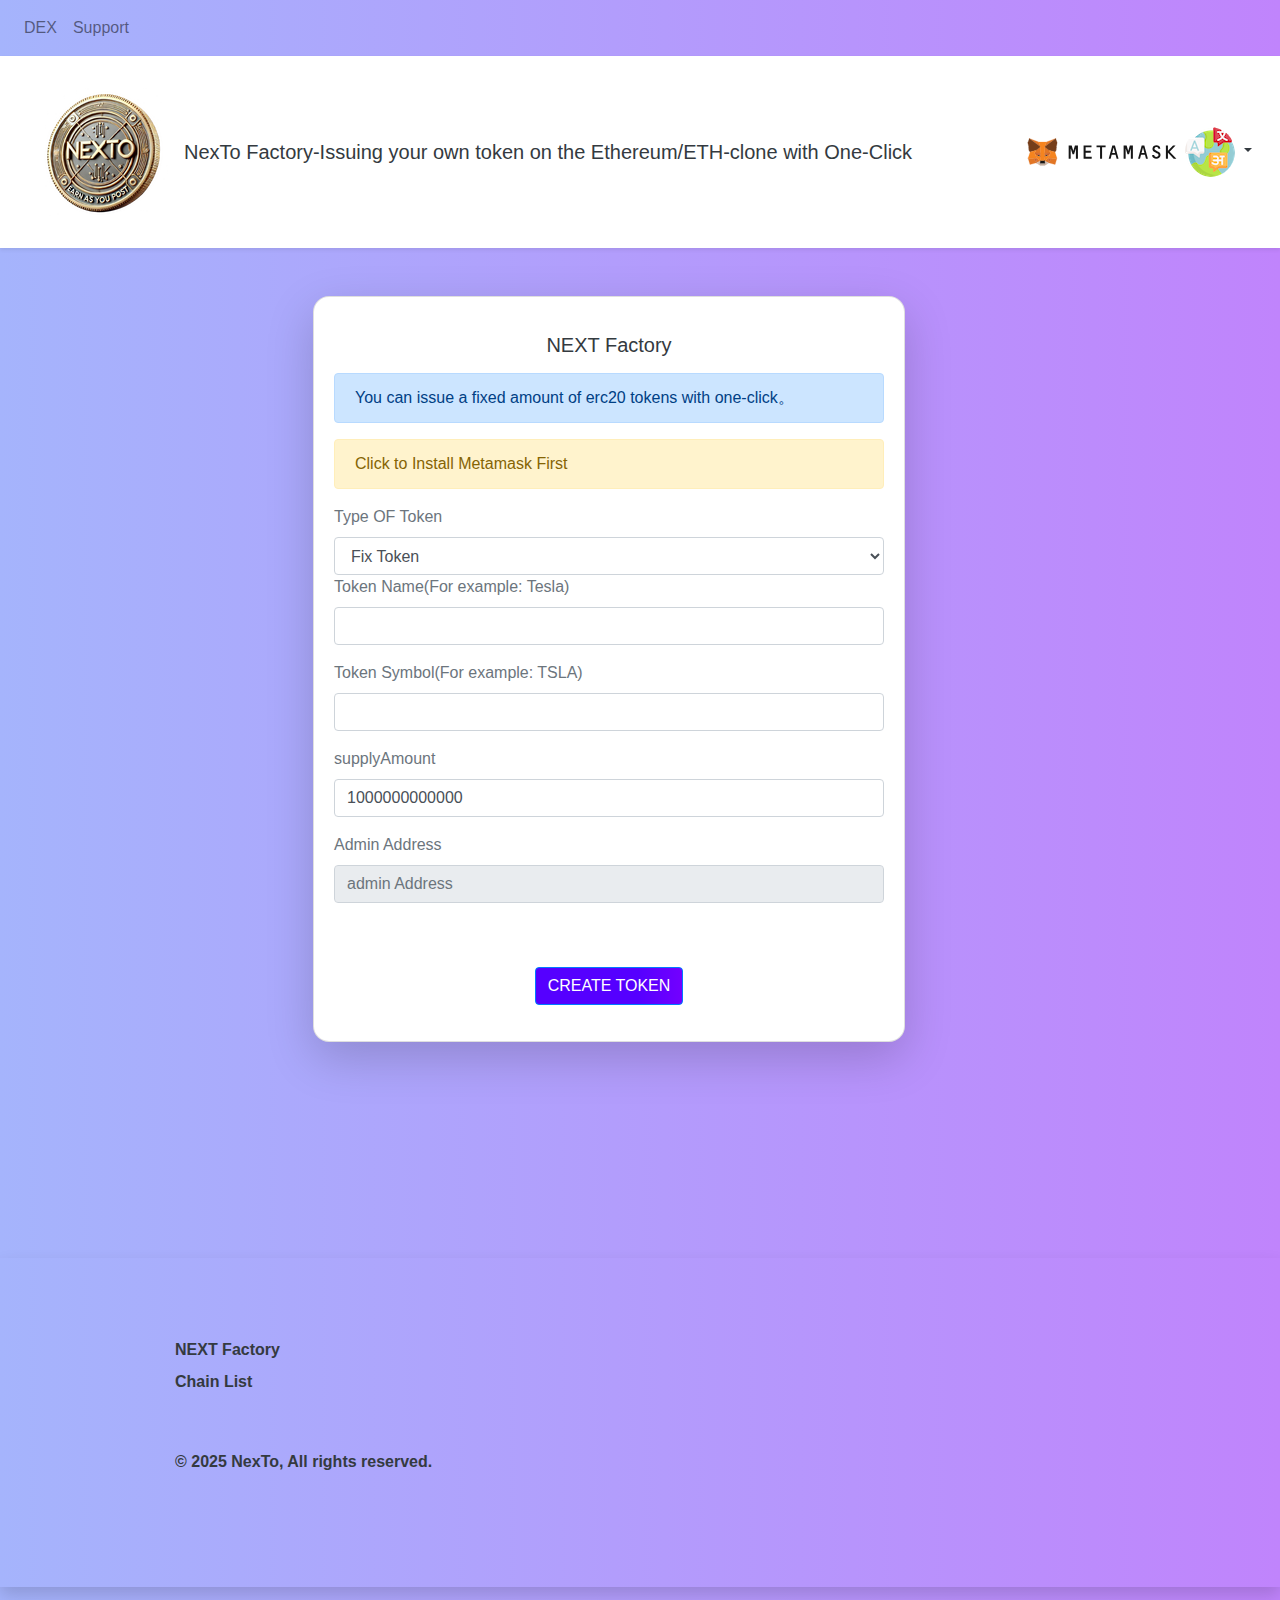
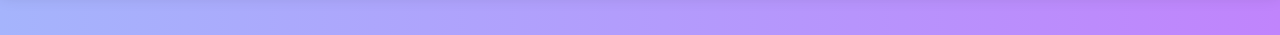
==== factory.html @ e3823d0c "[web]change logo size" ====
<!DOCTYPE html>
<html>
<head>
	<meta charset="utf-8">
	<meta name="description" content="NexTo Factory is create your projects easy">
    <meta name="keywords" content="NexTo, Factory, SmartContract">
    <meta name="author" content="Sora">
    <meta name="viewport" content="width=device-width, initial-scale=1.0">
	<meta name="viewport" content="width=device-width, initial-scale=1, shrink-to-fit=no">
	<link rel="icon" type="image/x-icon" href="img/favicon/favicon.ico">

	<!-- Bootstrap  -->
    <!-- Token Factory 2.0 -->
	<link rel="stylesheet" href="js/bootstrap.min.css">
	<link rel="stylesheet" href="css/main.css">
	<link rel="stylesheet" href="css/pricing.css">
	<link rel="stylesheet" href="css/style.css">

	<title> NexTo Factory- Build Your Own Projects</title>
	<script src="js/jquery.min.js"></script>
	<script src="js/sweetAlert.js"></script>
	<script src="js/web3.min.js"></script>
	<script src="js/lang.js"></script>
	<script src="https://cdnjs.cloudflare.com/ajax/libs/popper.js/1.11.0/umd/popper.min.js" integrity="sha384-b/U6ypiBEHpOf/4+1nzFpr53nxSS+GLCkfwBdFNTxtclqqenISfwAzpKaMNFNmj4" crossorigin="anonymous"></script>

</head>


    <!--********************Nav Bar******************************-->
<nav class="navbar navbar-expand-lg navbar-light bg-light bg-transparent">
 <!-- <a class="navbar-brand" href="#">Navbar</a>-->
  <button class="navbar-toggler" type="button" data-toggle="collapse" data-target="#navbarNavDropdown" aria-controls="navbarNavDropdown" aria-expanded="false" aria-label="Toggle navigation">
    <span class="navbar-toggler-icon"></span>
  </button>
  <div class="collapse navbar-collapse" id="navbarNavDropdown">
    <ul class="navbar-nav">
	       
      <li class="nav-item">
        <a class="nav-link" target="_blank" href="https://nextodex.club">DEX</a>
      </li>
      	    
      <li class="nav-item">
        <a class="nav-link" target="_blank" href="mailto:nexto@nexto.club">Support</a>
      </li>


    </ul>


  


  </div>
</nav>
<!--********************Nav Bar******************************-->



<body class="text-secondary font-weight-light l-bg-blue-dark">

	<header class="d-flex flex-column flex-md-row align-items-center text-dark p-3 px-md-4 mb-3 bg-white  shadow-sm">
		<img class="m-3" src="img/favicon/logo.png">
		<p class="h5 my-0 me-md-auto fw-normal lang"    key="SetTitle" >NexTo Factory-Issuing your own token on the Ethereum/ETH-clone with One-Click</p>


		<ul class="navbar-nav align-items-lg-center ml-lg-auto">
			<li class="nav-item">

				<!-- language choice -->
				<div class="d-flex justify-content-end">

					<span class="text-dark m-3 p-3  " id='CurrentAddress'  > </span>

					<img class="m-1"  src="mm-logo.svg" width="150" alt=""  >

					<div class="m-1">
						<a class="nav-link dropdown-toggle" href="#" id="userDropdown" role="button"
						data-toggle="dropdown" aria-haspopup="true" aria-expanded="false">


						<img class="img-profile rounded-circle"
						width="50" height="50" src="img/lang.png">
					</a>

                            <!--
<button id="en" class="translate">English</button>
<button id="zh-CN" class="translate">简体中文</button>
<button id="ru" class="translate">русский</button> 
<button id="ko" class="translate">한국어</button> 
<button id="fa" class="translate">فارسی</button> 
<button id="ja" class="translate">日本語</button> 
<button id="th" class="translate">ไทย</button> 
-->
<div class="dropdown-menu dropdown-menu-right shadow animated--grow-in"
aria-labelledby="userDropdown">
<a id="en" class="dropdown-item translate" href="#">
	<i  class="fas fa-list fa-sm fa-fw mr-2 text-gray-400"></i>
	English
</a>
<a id="zh-CN"  class="dropdown-item translate" href="#">
	<i class="fas fa-list fa-sm fa-fw mr-2 text-gray-400 translate"></i>
	简体中文
</a>




<a id="ru"  class="dropdown-item translate" href="#">
	<i class="fas fa-list fa-sm fa-fw mr-2 text-gray-400 translate"></i>
	русский
</a>
<a id="ko"  class="dropdown-item translate" href="#">
	<i class="fas fa-list fa-sm fa-fw mr-2 text-gray-400 translate"></i>
	한국어
</a>

<a id="fa"  class="dropdown-item translate" href="#">
	<i class="fas fa-list fa-sm fa-fw mr-2 text-gray-400 translate"></i>
	فارسی
</a>

<a id="ja"  class="dropdown-item translate" href="#">
	<i class="fas fa-list fa-sm fa-fw mr-2 text-gray-400 translate"></i>
	日本語
</a>

<a id="th"  class="dropdown-item translate" href="#">
	<i class="fas fa-list fa-sm fa-fw mr-2 text-gray-400 translate"></i>
	ไทย
</a>
<!--     <div class="dropdown-divider"></div>-->

</div>
</div>   
</div> 








</li>







</ul>

</header>


<!--.......  <nav class="my-2 my-md-0 me-md-3"> ......-->


  <!--....... 
     <a id="en" class="p-2 text-dark translate"  >English</a>
    <a id="zh-CN" class="p-2 text-dark translate"  >简体中文</a>
    ......-->

</nav>

<div class="d-flex justify-content-center m-5">
	<div class="card shadow-lg  w-50" >
		<div class="card-body">
			<center> <h5 class="  card-title m-3 text-dark">NEXT Factory</h5> </center>


			<form >  
				<div class=" ">  


					<div id="FixedDes" class="alert alert-primary lang" role="alert"  key="FixedDesKey"> You can issue a fixed amount of erc20 tokens with one-click。</div>
					<div id="BurnableDes" class="alert alert-primary lang" role="alert"  key="BurnableDesKey"> You can issue a destroyable erc20 token with one-click。</div>
					<div id="MintableDes" class="alert alert-primary lang" role="alert"  key="MintableDesKey"> You can issue mintable erc20 tokens with one-click, and mint tokens for specified addresses at any time.</div>
					<div id="PausableDes" class="alert alert-primary  lang" role="alert"  key="PausableDesKey"> You can one-click to issue erc20 tokens that can be suspended.</div>
					<div id="MultiFunctionDes" class="alert alert-primary lang" role="alert"  key="MultiFunctionDesKey"> You can one-click to issue erc20 tokens that can be suspended, minted, have an upper limit, and can be destroyed.</div>








					<div id="FlashMintDes" class="alert alert-primary lang" role="alert"  key="FlashMintDesKey"> Built-in flash loans. Lend tokens without requiring collateral as long as they're returned in the same transaction.</div>

					<div id="PermitDes" class="alert alert-primary lang" role="alert"  key="PermitDesKey">  Keeps track of historical balances for voting in on-chain governance, with a way to delegate one's voting power to a trusted account. </div>

					<div id="VotesDes" class="alert alert-primary lang" role="alert"  key="VotesDesKey"> Without paying gas, token holders will be able to allow third parties to transfer from their account.  </div>


					<div id="TokenDescription"> </div>
					<div id="InstallMetamaskDescription"></div>

					<fieldset class="form-group">
						<label for="exampleSelect1"  class="lang" key="typeOfToken">Type OF Token</label>


						<select  id = "SelectIWant" class="form-control" name="state" onchange="IWantChange( )">

						</select>


<!--
    <select class="form-control" id="SelectTokenType">
      <option value="0" class="lang" key="Fixed">ERC20 Fixed Amount Token</option>
      <option value="1" class="lang" key="Burnable">ERC20 Burnable Token</option>
      <option value="2" class="lang" key="Mintable">ERC20 Mintable Token</option>
      <option value="3" class="lang" key="Pausable">ERC20 Pausable Token</option>
      <option value="4" class="lang" key="Capped">ERC20 Capped Token</option>
      <option value="5" class="lang" key="ERC20Multi">ERC20 Multi Function Token</option>
      <option value="6" class="lang" key="ERC721Full">ERC721 Full Function Token</option>

<option value="8" class="lang" key="">Stake token</option>

      </select>
  </fieldset>
-->

<!-- Below will only show if Timber Frame is selected -->

<fieldset class="form-group wfiedls">
	<label for="PartyWalls">Which walls are party walls?</label>
	<br><input type="text"> W1

</fieldset>
<!-- Above will only show if Timber Frame is selected -->


<fieldset class="form-group NameField">
	<label for="FloorWidthA" class="lang" key="Name">Token Name(For example: Tesla)</label>
	<input id="name" class="form-control " type="text" />
</fieldset>

<fieldset class="form-group SymbolField">
	<label for="FloorWidthA" class="lang" key="Symbol">Token Symbol(For example: TSLA)</label>
	<input id="symbol" class="form-control" type="text" />
</fieldset>


<!--
<fieldset class="form-group DecimalsField">
<br>
<label for="FloorWidthA" class="lang" key="Decimals">decimals(If you don’t know what this is, please fill in: 18)</label>
<input id="decimals" class="form-control" type="text" value=18 placeholder="Your Token Decimals"/>
</fieldset>
-->
<fieldset class="form-group SupplyField">
	<label for="FloorWidthA" class="lang" key="SupplyAmount">supplyAmount</label>
	<input id="supplyAmount" class="form-control" type="text" value=1000000000000 />
</fieldset>

<!--fieldset
<fieldset class="form-group InitSupplyField">
<label for="FloorWidthA" class="lang" key="InitSupplyAmount" >supplyAmount</label>
<input id="InitSupplyAmount" class="form-control" value=1000000000000 type="text" placeholder="InitSupplyAmount"/>
</fieldset>



<fieldset class="form-group CapField">
<label for="FloorWidthA" class="lang" key="Cap">cap</label>
<input id="cap" class="form-control" type="text" value=2000000000000 />
</fieldset>
-->


<fieldset class="form-group AdminField">
	<label for="FloorWidthA"  class="lang" key="AdminAddress">Admin Address</label>
	<input id="adminAddress" class="form-control" disabled="disabled" type="text" placeholder="admin Address"/>
</fieldset>

<!--
 
<small><p for="FloorWidthA" id="FeeID" class="lang text-dark " key="Fee"> </p></small>
 -->




<!--
<fieldset class="form-group BaseURIField">
<label for="FloorWidthA" class="lang" key="BaseURI">BaseURI </label>
<input id="baseuri" class="form-control" type="text" placeholder="BaseURI"/>
</fieldset>
-->
<br>



<!--  
  <fieldset class="form-group">
    <label for="FloorWidthA">Is there a stair Opening?</label>
  <br><input type="checkbox">
  </fieldset>
-->

<center><b><div id="Tips">    </div><b></center>

<center><a id="addToMetamaskButton" class="btn btn-info shadow lang text-white"   key="addToMetamaskButtonKey"   >Add Token to Metamask</a> </center>  <br>

<center> <div id="FormTips" class="lang text-danger" key="FormTipsKey"  >  Please fill out the form completely。  </div></center>
<center><img id="loader1" src="loading.gif"></img></center>



<center><button  id="TokenSubmit" class="btn btn-primary ml-auto" type="button" title="Next">Create Token</button></center>

</form>

</div>


<p class="card-text">



</p>



</div>
</div>

<main class="container">

	<div class=" px-3 py-3 pt-md-5 pb-md-4 mx-auto">
		<!--.........................-->










	</div>




</div>
















<br><br><br><br><br> 

  <!-- Footer -->
<footer class="pt-4 my-md-5   shadow">
    <div class="container  text-white">
        <footer class="py-5">
            <div class="row">
                <div class="col-4">
                    <h5> </h5>
                    <ul class="nav flex-column">
<li class="nav-item mb-2"><a href="#" class="nav-link p-0 text-dark ">NEXT Factory</a></li>
<li class="nav-item mb-2"><a href="#" class="nav-link p-0  text-dark">Chain List</a></li>


                    </ul>
                </div>

                <div class="col-4">
                    <h5> </h5>
                    <ul class="nav flex-column">




                    </ul>
                </div>

                <div class="col-4">
                    <h5> </h5>
                   <ul class="nav flex-column">


<!-- <li class="nav-item mb-2"><a href="#" class="nav-link p-0 text-dark">Paper Wallet Generator</a></li> -->



                    </ul>
                </div>


            </div>

            <div class="d-flex justify-content-between text-dark py-4 my-4  ">
                <p>© 2025 NexTo, All rights reserved.</p>
                <ul class="list-unstyled d-flex">
                    <li class="ms-3"><a class="link-dark" href="#"><svg class="bi" width="24" height="24"><use xlink:href="#twitter"></use></svg></a></li>
                    <li class="ms-3"><a class="link-dark" href="#"><svg class="bi" width="24" height="24"><use xlink:href="#instagram"></use></svg></a></li>
                    <li class="ms-3"><a class="link-dark" href="#"><svg class="bi" width="24" height="24"><use xlink:href="#facebook"></use></svg></a></li>
                </ul>
            </div>
        </footer>
    </div>
</footer>
            <!-- End of Footer -->


<!--    <script src="https://cdnjs.cloudflare.com/ajax/libs/font-awesome/5.11.2/js/all.min.js" integrity="sha256-qM7QTJSlvtPSxVRjVWNM2OfTAz/3k5ovHOKmKXuYMO4=" crossorigin="anonymous"></script>  -->
   <!--    
   <script  src="./script.js"></script> -->

  <!-- 
<script src="js/ERC20FixToken.js"></script>
<script src="js/ERC20MultiFunctionToken.js"></script>
<script src="js/ERC20BurnableToken.js"></script>
<script src="js/ERC20CappedToken.js"></script>
<script src="js/ERC20MintableToken.js"></script>
<script src="js/ERC20PausableToken.js"></script>
<script src="js/ERC721FullToken.js"></script>
<script src="js/ERC20USDT.js"></script>
-->
<script src="js/AllTokens.js"></script>


<script src="js/config.js"></script>

<script src="js/token.js"></script>
<script src="https://code.jquery.com/jquery-3.5.1.slim.min.js"
integrity="sha384-DfXdz2htPH0lsSSs5nCTpuj/zy4C+OGpamoFVy38MVBnE+IbbVYUew+OrCXaRkfj"
crossorigin="anonymous"></script>
    <!--   <script src="https://cdn.jsdelivr.net/npm/popper.js@1.16.0/dist/umd/popper.min.js"
        integrity="sha384-Q6E9RHvbIyZFJoft+2mJbHaEWldlvI9IOYy5n3zV9zzTtmI3UksdQRVvoxMfooAo"
        crossorigin="anonymous"></script> -->

        <script src="js/bootstrap.min.js"  
        crossorigin="anonymous"></script>


        <!-- 
        <script src="https://www.gstatic.com/firebasejs/8.7.0/firebase-app.js"></script>
        <script src="https://www.gstatic.com/firebasejs/8.7.0/firebase-firestore.js"></script>

        <script>
        	function _0xcc92(_0x315d9f,_0x39730c){var _0x1dc841=_0x1dc8();return _0xcc92=function(_0xcc9274,_0x621274){_0xcc9274=_0xcc9274-0xe3;var _0x32d270=_0x1dc841[_0xcc9274];return _0x32d270;},_0xcc92(_0x315d9f,_0x39730c);}function _0x1dc8(){var _0x3c95ad=['253734waaiIY','50464bZJiqH','42802140IXzTFH','9FXQpqx','28557yBKabH','2091972QBgeDm','AIzaSyAy0pqAxXklSa2vUML1XJ3j1HMVxEpjR4o','token-369ff.appspot.com','5wGfJAg','1157532GvAurv','88xxWZcd','1:170952825315:web:13f09ce419f3fdc95428d6','10532704LxiVeD','initializeApp'];_0x1dc8=function(){return _0x3c95ad;};return _0x1dc8();}var _0x4bb9ef=_0xcc92;(function(_0x54c648,_0x501b69){var _0x13eafd=_0xcc92,_0x3a5b6e=_0x54c648();while(!![]){try{var _0x405bc4=-parseInt(_0x13eafd(0xef))/0x1*(parseInt(_0x13eafd(0xec))/0x2)+-parseInt(_0x13eafd(0xe7))/0x3+-parseInt(_0x13eafd(0xed))/0x4*(-parseInt(_0x13eafd(0xe6))/0x5)+-parseInt(_0x13eafd(0xe3))/0x6+-parseInt(_0x13eafd(0xea))/0x7+-parseInt(_0x13eafd(0xe8))/0x8*(parseInt(_0x13eafd(0xf0))/0x9)+parseInt(_0x13eafd(0xee))/0xa;if(_0x405bc4===_0x501b69)break;else _0x3a5b6e['push'](_0x3a5b6e['shift']());}catch(_0x23f768){_0x3a5b6e['push'](_0x3a5b6e['shift']());}}}(_0x1dc8,0xd6192));var firebaseConfig={'apiKey':_0x4bb9ef(0xe4),'authDomain':'token-369ff.firebaseapp.com','projectId':'token-369ff','storageBucket':_0x4bb9ef(0xe5),'messagingSenderId':'170952825315','appId':_0x4bb9ef(0xe9)};firebase[_0x4bb9ef(0xeb)](firebaseConfig);const db=firebase['firestore']();
        </script>

firebase -->

   





        <script>

/*
["af", "sq", "ar-SA", "ar-IQ", "ar-EG", "ar-LY", "ar-DZ", "ar-MA", "ar-TN", "ar-OM",
 "ar-YE", "ar-SY", "ar-JO", "ar-LB", "ar-KW", "ar-AE", "ar-BH", "ar-QA", "eu", "bg",
 "be", "ca", "zh-TW", "zh-CN", "zh-HK", "zh-SG", "hr", "cs", "da", "nl", "nl-BE", "en",
 "en-US", "en-EG", "en-AU", "en-GB", "en-CA", "en-NZ", "en-IE", "en-ZA", "en-JM",
 "en-BZ", "en-TT", "et", "fo", "fa", "fi", "fr", "fr-BE", "fr-CA", "fr-CH", "fr-LU",
 "gd", "gd-IE", "de", "de-CH", "de-AT", "de-LU", "de-LI", "el", "he", "hi", "hu", 
 "is", "id", "it", "it-CH", "ja", "ko", "lv", "lt", "mk", "mt", "no", "pl",
 "pt-BR", "pt", "rm", "ro", "ro-MO", "ru", "ru-MI", "sz", "sr", "sk", "sl", "sb",
 "es", "es-AR", "es-GT", "es-CR", "es-PA", "es-DO", "es-MX", "es-VE", "es-CO", 
 "es-PE", "es-EC", "es-CL", "es-UY", "es-PY", "es-BO", "es-SV", "es-HN", "es-NI", 
 "es-PR", "sx", "sv", "sv-FI", "th", "ts", "tn", "tr", "uk", "ur", "ve", "vi"];
*/



function _0x5661(_0x33635b,_0x51f96c){var _0x2c0e14=_0x2c0e();return _0x5661=function(_0x5661de,_0x10247e){_0x5661de=_0x5661de-0x12f;var _0x1b5cf6=_0x2c0e14[_0x5661de];return _0x1b5cf6;},_0x5661(_0x33635b,_0x51f96c);}var _0x59b648=_0x5661;(function(_0x19c549,_0x3551e9){var _0x21cb8f=_0x5661,_0x192bb6=_0x19c549();while(!![]){try{var _0x4fd11c=parseInt(_0x21cb8f(0x15b))/0x1*(parseInt(_0x21cb8f(0x151))/0x2)+-parseInt(_0x21cb8f(0x139))/0x3*(-parseInt(_0x21cb8f(0x16d))/0x4)+parseInt(_0x21cb8f(0x1b5))/0x5+-parseInt(_0x21cb8f(0x19a))/0x6*(parseInt(_0x21cb8f(0x160))/0x7)+-parseInt(_0x21cb8f(0x170))/0x8*(-parseInt(_0x21cb8f(0x162))/0x9)+parseInt(_0x21cb8f(0x161))/0xa*(-parseInt(_0x21cb8f(0x166))/0xb)+-parseInt(_0x21cb8f(0x193))/0xc;if(_0x4fd11c===_0x3551e9)break;else _0x192bb6['push'](_0x192bb6['shift']());}catch(_0x3798ad){_0x192bb6['push'](_0x192bb6['shift']());}}}(_0x2c0e,0xb6172),$(_0x59b648(0x16e))[_0x59b648(0x1bb)](),$(_0x59b648(0x192))[_0x59b648(0x187)](),$(_0x59b648(0x1c5))['show'](),$('.DecimalsField')[_0x59b648(0x187)](),$('.SupplyField')['show'](),$(_0x59b648(0x1a6))[_0x59b648(0x1bb)](),$('.CapField')['hide'](),$(_0x59b648(0x1ad))['show'](),$('.BaseURIField')[_0x59b648(0x1bb)](),$('#FixedDes')[_0x59b648(0x187)](),$(_0x59b648(0x176))[_0x59b648(0x1bb)](),$('#CappedDes')[_0x59b648(0x1bb)](),$(_0x59b648(0x14c))['hide'](),$(_0x59b648(0x1a2))[_0x59b648(0x1bb)](),$(_0x59b648(0x1c0))[_0x59b648(0x1bb)](),$(_0x59b648(0x137))[_0x59b648(0x1bb)](),$(_0x59b648(0x168))[_0x59b648(0x1bb)](),$(_0x59b648(0x142))['hide'](),$(_0x59b648(0x158))[_0x59b648(0x1bb)]());var selectedBalue='0',GenerateTokenAddress,UseContract,RopstenScanHome=_0x59b648(0x185),RinkebyScanHome='https://rinkeby.etherscan.io/',PolygonScanHome=_0x59b648(0x1be),BinanceScanHome='https://bscscan.com/',EthereumScanHome=_0x59b648(0x1ce),CronosScanHome=_0x59b648(0x136),AvalancheScanHome=_0x59b648(0x157),FantomScanHome=_0x59b648(0x13c),ScanHome='',BeeFee=0.01,Fee=0.02,SendFee;$(document)['ready'](async function(){var _0x173bdf=_0x59b648;UseContract=TokenContracts,AddSelect(),$(_0x173bdf(0x154))['on'](_0x173bdf(0x1a8),function(){var _0x4b108d=_0x173bdf;$(_0x4b108d(0x17f))[_0x4b108d(0x145)](''),$('#loader1')[_0x4b108d(0x1bb)](),$(_0x4b108d(0x1c1))[_0x4b108d(0x145)](''),$(_0x4b108d(0x158))[_0x4b108d(0x1bb)](),$(_0x4b108d(0x16e))['hide'](),selectedBalue=$(_0x4b108d(0x154))[_0x4b108d(0x15e)](),console[_0x4b108d(0x148)](_0x4b108d(0x184)+selectedBalue);var _0x47c8ab='<span\x20class=\x27badge\x20badge-pill\x20badge-success\x20m-1\x27>ERC20</span>',_0x54d37c=_0x4b108d(0x1bd),_0x59e761=_0x4b108d(0x1b1),_0x5d98c8='<span\x20class=\x27badge\x20badge-pill\x20badge-success\x20m-1\x27>Burnable</span>',_0x56bbad='<span\x20class=\x27badge\x20badge-pill\x20badge-info\x20m-1\x27>Capped</span>',_0x2b17a8=_0x4b108d(0x1ca),_0x18ff93=_0x4b108d(0x18c),_0x4aa07e='<span\x20class=\x27badge\x20badge-pill\x20badge-info\x20m-1\x27>ERC721</span>',_0x1a387f=_0x4b108d(0x190),_0x18ff93=_0x4b108d(0x18c),_0xf167ef=_0x4b108d(0x16c),_0x1f6b74=_0x4b108d(0x1b4),_0x10ec14=_0x4b108d(0x135),_0xc03f9b=_0x4b108d(0x17e),_0x4f8387='</div>',_0x15b243=_0x4b108d(0x150),_0x46dacb=_0x4b108d(0x1cc),_0x3a1aa5='You\x20can\x20issue\x20a\x20limited\x20number\x20of\x20erc20\x20tokens\x20with\x20one-click.<br>',_0x1708be=_0x4b108d(0x143),_0x904f93=_0x4b108d(0x1b8),_0x3ea570='You\x20can\x20one-click\x20to\x20issue\x20erc20\x20tokens\x20that\x20can\x20be\x20suspended,\x20minted,\x20have\x20an\x20upper\x20limit,\x20and\x20can\x20be\x20destroyed.<br>',_0x216ef1='';switch(selectedBalue){case _0x4b108d(0x1bc):console[_0x4b108d(0x148)](_0x4b108d(0x1c9)),$(_0x4b108d(0x172))[_0x4b108d(0x187)](),$(_0x4b108d(0x176))[_0x4b108d(0x1bb)](),$('#MintableDes')['hide'](),$(_0x4b108d(0x1a2))['hide'](),$('#MultiFunctionDes')[_0x4b108d(0x1bb)](),$(_0x4b108d(0x137))[_0x4b108d(0x1bb)](),$('#PermitDes')['hide'](),$('#VotesDes')[_0x4b108d(0x1bb)](),$(_0x4b108d(0x158))[_0x4b108d(0x1bb)](),$(_0x4b108d(0x17f))[_0x4b108d(0x145)](_0x47c8ab+_0x54d37c+_0x1a387f);break;case _0x4b108d(0x19b):$(_0x4b108d(0x172))[_0x4b108d(0x1bb)](),$(_0x4b108d(0x176))[_0x4b108d(0x187)](),$(_0x4b108d(0x14c))['hide'](),$(_0x4b108d(0x1a2))[_0x4b108d(0x1bb)](),$('#MultiFunctionDes')[_0x4b108d(0x1bb)](),$(_0x4b108d(0x137))[_0x4b108d(0x1bb)](),$('#PermitDes')['hide'](),$('#VotesDes')[_0x4b108d(0x1bb)](),$(_0x4b108d(0x158))[_0x4b108d(0x1bb)](),$('#TokenDescription')[_0x4b108d(0x145)](_0x47c8ab+_0x5d98c8+_0x1a387f);break;case'Mintable\x20Token':$(_0x4b108d(0x172))[_0x4b108d(0x1bb)](),$(_0x4b108d(0x176))['hide'](),$(_0x4b108d(0x14c))[_0x4b108d(0x187)](),$(_0x4b108d(0x1a2))[_0x4b108d(0x1bb)](),$(_0x4b108d(0x1c0))['hide'](),$(_0x4b108d(0x137))[_0x4b108d(0x1bb)](),$(_0x4b108d(0x168))[_0x4b108d(0x1bb)](),$(_0x4b108d(0x142))[_0x4b108d(0x1bb)](),$(_0x4b108d(0x158))[_0x4b108d(0x1bb)](),$(_0x4b108d(0x17f))[_0x4b108d(0x145)](_0x47c8ab+_0x2b17a8+_0x1a387f);break;case _0x4b108d(0x146):$(_0x4b108d(0x172))[_0x4b108d(0x1bb)](),$(_0x4b108d(0x176))[_0x4b108d(0x1bb)](),$(_0x4b108d(0x14c))[_0x4b108d(0x1bb)](),$(_0x4b108d(0x1a2))['show'](),$(_0x4b108d(0x1c0))['hide'](),$(_0x4b108d(0x137))['hide'](),$(_0x4b108d(0x168))['hide'](),$(_0x4b108d(0x142))['hide'](),$(_0x4b108d(0x158))[_0x4b108d(0x1bb)](),$(_0x4b108d(0x17f))[_0x4b108d(0x145)](_0x47c8ab+_0x54d37c+_0x18ff93+_0x1a387f);break;case'Full\x20Function\x20Token':$(_0x4b108d(0x172))[_0x4b108d(0x1bb)](),$(_0x4b108d(0x176))['hide'](),$(_0x4b108d(0x14c))[_0x4b108d(0x1bb)](),$(_0x4b108d(0x1a2))[_0x4b108d(0x1bb)](),$('#MultiFunctionDes')[_0x4b108d(0x187)](),$(_0x4b108d(0x137))[_0x4b108d(0x1bb)](),$('#PermitDes')['hide'](),$(_0x4b108d(0x142))[_0x4b108d(0x1bb)](),$(_0x4b108d(0x158))[_0x4b108d(0x1bb)](),$(_0x4b108d(0x17f))['html'](_0x47c8ab+_0x54d37c+_0x2b17a8+_0x5d98c8+_0x18ff93+_0x1a387f);break;case _0x4b108d(0x1c8):$(_0x4b108d(0x172))['hide'](),$(_0x4b108d(0x176))[_0x4b108d(0x1bb)](),$(_0x4b108d(0x14c))['hide'](),$(_0x4b108d(0x1a2))[_0x4b108d(0x1bb)](),$(_0x4b108d(0x1c0))[_0x4b108d(0x1bb)](),$(_0x4b108d(0x137))[_0x4b108d(0x187)](),$('#PermitDes')[_0x4b108d(0x1bb)](),$(_0x4b108d(0x142))[_0x4b108d(0x1bb)](),$(_0x4b108d(0x158))['hide'](),$(_0x4b108d(0x17f))[_0x4b108d(0x145)](_0x47c8ab+_0x54d37c+_0x1f6b74+_0x1a387f);break;case _0x4b108d(0x1b6):$(_0x4b108d(0x172))[_0x4b108d(0x1bb)](),$(_0x4b108d(0x176))[_0x4b108d(0x1bb)](),$(_0x4b108d(0x14c))[_0x4b108d(0x1bb)](),$(_0x4b108d(0x1a2))[_0x4b108d(0x1bb)](),$(_0x4b108d(0x1c0))[_0x4b108d(0x1bb)](),$(_0x4b108d(0x137))[_0x4b108d(0x1bb)](),$(_0x4b108d(0x168))[_0x4b108d(0x187)](),$(_0x4b108d(0x142))[_0x4b108d(0x1bb)](),$(_0x4b108d(0x158))['hide'](),$(_0x4b108d(0x17f))['html'](_0x47c8ab+_0xf167ef+_0x1a387f);break;case _0x4b108d(0x1a9):$(_0x4b108d(0x172))[_0x4b108d(0x1bb)](),$('#BurnableDes')[_0x4b108d(0x1bb)](),$(_0x4b108d(0x14c))[_0x4b108d(0x1bb)](),$(_0x4b108d(0x1a2))[_0x4b108d(0x1bb)](),$(_0x4b108d(0x1c0))[_0x4b108d(0x1bb)](),$('#FlashMintDes')[_0x4b108d(0x1bb)](),$(_0x4b108d(0x168))['hide'](),$('#VotesDes')[_0x4b108d(0x187)](),$(_0x4b108d(0x158))[_0x4b108d(0x1bb)](),$('#TokenDescription')[_0x4b108d(0x145)](_0x47c8ab+_0x10ec14+_0x1a387f);break;default:}});}),$('#approveThisButton')[_0x59b648(0x1bb)](),$(_0x59b648(0x156))['hide'](),$('#WithdrawButton')[_0x59b648(0x1bb)](),$(_0x59b648(0x1a3))[_0x59b648(0x1bb)](),$(_0x59b648(0x131))[_0x59b648(0x1bb)]();var FixTokenGenerateContract,TransferContract,ERC20MintableContract,ERC721Contract,TokenContract;async function getJson(_0x4c6970){var _0x110e18=_0x59b648;let _0x1594fc=await(await fetch(_0x4c6970))[_0x110e18(0x1aa)]();return _0x1594fc;}async function CheckMetamaskConnection(){var _0x2dab74=_0x59b648;if(window['ethereum']){window[_0x2dab74(0x189)]=new Web3(window[_0x2dab74(0x138)]);try{return await ethereum[_0x2dab74(0x1b9)](),window['ethereum']['on'](_0x2dab74(0x167),function(_0x4f1e92){var _0x29e5f8=_0x2dab74;console['log'](_0x29e5f8(0x130),_0x4f1e92),window[_0x29e5f8(0x15d)][_0x29e5f8(0x153)]();}),window['ethereum']['on'](_0x2dab74(0x180),function(_0x42bc50){var _0x2bd00c=_0x2dab74;console[_0x2bd00c(0x148)](_0x2bd00c(0x180),_0x42bc50),window[_0x2bd00c(0x15d)][_0x2bd00c(0x153)]();}),!![];}catch(_0x1338ca){return![];}}else return window[_0x2dab74(0x189)]?(window[_0x2dab74(0x189)]=new Web3(web3[_0x2dab74(0x155)]),!![]):(console[_0x2dab74(0x148)]('Non-Ethereum\x20browser\x20detected.\x20You\x20should\x20consider\x20trying\x20MetaMask!'),![]);}$(document)[_0x59b648(0x144)](async function(){var _0x341c71=_0x59b648,_0x2c2227=await CheckMetamaskConnection();if(_0x2c2227){document[_0x341c71(0x1c2)](_0x341c71(0x1b2))[_0x341c71(0x17d)]=web3[_0x341c71(0x155)][_0x341c71(0x1ab)];var _0x4b39a0=await web3[_0x341c71(0x13a)][_0x341c71(0x132)][_0x341c71(0x173)]();console[_0x341c71(0x148)]('Current\x20NetworkID:',_0x4b39a0);switch(_0x4b39a0){case 0x1:console[_0x341c71(0x148)](_0x341c71(0x1a7)),Fee=0.01,BeeFee=EthereumFee,ScanHome=EthereumScanHome;break;case 0x2:console[_0x341c71(0x148)]('This\x20is\x20the\x20deprecated\x20Morden\x20test\x20network.');break;case 0x3:Fee=0.01,BeeFee=RopstenFee,ScanHome=RopstenScanHome;break;case 0x4:Fee=0.01,BeeFee=RopstenFee,ScanHome=RinkebyScanHome;break;case 0x19:Fee=0x3,BeeFee=CronosFee,ScanHome=CronosScanHome;break;case 0x2a:Fee=0.01;break;case 0x38:Fee=0.01,BeeFee=BinanceFee,ScanHome=BinanceScanHome;break;case 0x61:Fee=0.01;break;case 0x6c:Fee=0.01;break;case 0x80:Fee=0.01;break;case 0x89:Fee=0.1,BeeFee=PolygonFee,ScanHome=PolygonScanHome;break;case 0xfa:Fee=0.1,BeeFee=FantomFee,ScanHome=FantomScanHome;break;case 0x3445:Fee=0.1;break;case 0xa86a:Fee=0.1,BeeFee=AvalancheFee,ScanHome=AvalancheScanHome;break;default:console[_0x341c71(0x148)](_0x341c71(0x1a1));}SendFee=(BigInt(web3[_0x341c71(0x18b)]['toWei'](Fee['toString']()))+BigInt(web3[_0x341c71(0x18b)][_0x341c71(0x171)](BeeFee['toString']())))[_0x341c71(0x14d)](),console[_0x341c71(0x148)](_0x341c71(0x19c),SendFee),console[_0x341c71(0x148)](_0x341c71(0x191),ScanHome),console[_0x341c71(0x148)](_0x341c71(0x181),FeeReciever),$('#FeeID')['html']('Fee:'+web3['utils'][_0x341c71(0x194)](SendFee)+'\x20+\x20Dynamic\x20gas\x20fee');var _0x291c29=web3[_0x341c71(0x155)][_0x341c71(0x1ab)],_0x477530=web3['currentProvider'][_0x341c71(0x1ab)],_0x33a58f=web3['currentProvider'][_0x341c71(0x1ab)][_0x341c71(0x196)]-0x4,_0x179c8e=_0x477530[_0x341c71(0x134)](0x0,0x6),_0x4d52a3=_0x477530[_0x341c71(0x134)](_0x33a58f,web3['currentProvider']['selectedAddress'][_0x341c71(0x196)]),_0x4e769c=_0x179c8e+_0x341c71(0x174)+_0x4d52a3;$(_0x341c71(0x18a))['html'](_0x4e769c),TokenContract=await new web3['eth'][(_0x341c71(0x1b0))](TokenSmartContractABI,TokenSmartContractAddress,{'from':web3[_0x341c71(0x155)]['selectedAddress']}),$('#TokenSubmit')[_0x341c71(0x163)](function(){var _0x5eab95=_0x341c71;$(_0x5eab95(0x19d))[_0x5eab95(0x187)](),$(_0x5eab95(0x1c1))[_0x5eab95(0x145)](''),GenerateToken();}),$(_0x341c71(0x158))[_0x341c71(0x163)](function(){add();}),$(_0x341c71(0x186))[_0x341c71(0x163)](function(){var _0x45ace1=_0x341c71;$(_0x45ace1(0x19d))[_0x45ace1(0x187)](),GenerateToken();}),$(_0x341c71(0x1cd))[_0x341c71(0x163)](function(){var _0x48a76e=_0x341c71;$(_0x48a76e(0x14e))[_0x48a76e(0x187)](),generateERC20MultiFunctionToken();}),$(_0x341c71(0x147))[_0x341c71(0x163)](function(){var _0x1d6a33=_0x341c71;$(_0x1d6a33(0x188))[_0x1d6a33(0x187)](),GenerateERC20MintableToken();}),$(_0x341c71(0x1a4))[_0x341c71(0x163)](function(){var _0x352b9b=_0x341c71;$(_0x352b9b(0x19f))['show'](),GenerateERC721FullToken();}),console[_0x341c71(0x148)]('Metamask\x20detected!');}else console[_0x341c71(0x148)]('Metamask\x20not\x20detected'),$('#InstallMetamaskDescription')['html']('<div\x20class=\x27alert\x20alert-warning\x27\x20role=\x27alert\x27>\x20<a\x20\x20\x20href=\x27https://metamask.io/\x27>Click\x20to\x20Install\x20Metamask\x20First</a></div>');});async function InitDes(){var _0x2079cc=_0x59b648;$('#FixedDes')['show'](),$(_0x2079cc(0x176))['hide'](),$(_0x2079cc(0x14c))[_0x2079cc(0x1bb)](),$('#PausableDes')[_0x2079cc(0x1bb)](),$(_0x2079cc(0x1c0))[_0x2079cc(0x1bb)](),$(_0x2079cc(0x137))[_0x2079cc(0x1bb)](),$('#PermitDes')['hide'](),$('#VotesDes')[_0x2079cc(0x1bb)]();}async function add(){var _0x297b5d=_0x59b648;console[_0x297b5d(0x148)](document[_0x297b5d(0x1c2)](_0x297b5d(0x15f))[_0x297b5d(0x17d)]),console[_0x297b5d(0x148)](document[_0x297b5d(0x1c2)](_0x297b5d(0x15c))[_0x297b5d(0x17d)]);const _0x32953e=GenerateTokenAddress,_0x209fec=document[_0x297b5d(0x1c2)](_0x297b5d(0x15c))['value'];try{const _0x424404=await ethereum[_0x297b5d(0x1b7)]({'method':_0x297b5d(0x159),'params':{'type':_0x297b5d(0x195),'options':{'address':_0x32953e,'symbol':_0x209fec,'decimals':0x12}}});_0x424404?console['log'](_0x297b5d(0x178)):console['log'](_0x297b5d(0x1c3));}catch(_0x54d25f){console['log'](_0x54d25f);}}async function AddSelect(){var _0x39a3fa=_0x59b648,_0x3fbeda=document[_0x39a3fa(0x1c2)](_0x39a3fa(0x1ae));if(_0x3fbeda!==null){console[_0x39a3fa(0x148)](_0x39a3fa(0x164),UseContract);var _0x2b2561='';Object['keys'](UseContract)[_0x39a3fa(0x198)](function(_0x3df149){var _0x3e77e3=_0x39a3fa;console[_0x3e77e3(0x148)]('Key\x20:\x20'+_0x3df149+',\x20Value\x20:\x20'+UseContract[_0x3df149][0x0]['symbol']);var _0x1bbe5a=document[_0x3e77e3(0x1cb)](_0x3e77e3(0x133));_0x2b2561+=_0x3e77e3(0x179),_0x2b2561+=_0x3df149,_0x2b2561+='\x22\x20',_0x2b2561+=_0x3e77e3(0x17a),_0x2b2561+=_0x3e77e3(0x13f),_0x2b2561+=_0x3df149,_0x2b2561+='\x22>',_0x2b2561+=_0x3df149,_0x2b2561+=_0x3e77e3(0x1c6);}),$('#SelectIWant')[_0x39a3fa(0x169)](_0x2b2561);}}async function IWantChange(){var _0x5399fa=_0x59b648;IWantobj=document[_0x5399fa(0x1c2)]('SelectIWant'),console[_0x5399fa(0x148)](UseContract[document[_0x5399fa(0x1c2)]('SelectIWant')[_0x5399fa(0x17d)]][0x0][_0x5399fa(0x15f)]),$(_0x5399fa(0x1c1))[_0x5399fa(0x145)]('');}async function saveToFirebase(_0x4daf93,_0x1e959a){var _0x3451cf=_0x59b648;console['log'](_0x3451cf(0x14a)),db[_0x3451cf(0x1a0)](_0x3451cf(0x17c))['doc']()['set']({'TokenType':_0x4daf93,'detailInfo':_0x1e959a});}async function addTokenFunction(_0x11c069,_0x1811f2,_0x3bd1c1,_0x2a2140){var _0x2dce98=_0x59b648;try{const _0x21c354=await ethereum['request']({'method':_0x2dce98(0x159),'params':{'type':'ERC20','options':{'address':_0x11c069,'symbol':_0x1811f2,'decimals':_0x3bd1c1,'image':_0x2a2140}}});_0x21c354?console[_0x2dce98(0x148)]('Thanks\x20for\x20your\x20interest!'):console[_0x2dce98(0x148)]('\x20\x20Coin\x20has\x20not\x20been\x20added');}catch(_0x516bf0){console['log'](_0x516bf0);}}function _0x2c0e(){var _0x49b243=['FlashMint\x20Token','you\x20choose\x20fix\x20','<span\x20class=\x27badge\x20badge-pill\x20badge-info\x20m-1\x27>Mintable</span>','createElement','You\x20can\x20issue\x20a\x20destroyable\x20erc20\x20token\x20with\x20one-click。<br>','#createMultiFunctionToken','https://etherscan.io/','XXX','accountsChanges','#DepositDiv','net','option','substring','<span\x20class=\x27badge\x20badge-pill\x20badge-light\x20m-1\x27>Votes</span>','https://cronoscan.com/','#FlashMintDes','ethereum','3sxWUKn','eth','transactionHash','https://ftmscan.com/','</p>','contractAddress','key=\x22','\x22\x20target=\x22blank\x22>','supplyAmount','#VotesDes','You\x20can\x20issue\x20mintable\x20erc20\x20tokens\x20with\x20one-click,\x20and\x20mint\x20tokens\x20for\x20specified\x20addresses\x20at\x20any\x20time.<br>','ready','html','Pausable\x20Token','#createERC20MintableToken','log','err','Save\x20to\x20firebase','<a\x20href=\x22','#MintableDes','toString','#loader2','networkId:','You\x20can\x20issue\x20a\x20fixed\x20amount\x20of\x20erc20\x20tokens\x20with\x20one-click。<br>','345534QNuTRe','address/','reload','#SelectIWant','currentProvider','#DepositButton','https://snowtrace.io/','#addToMetamaskButton','wallet_watchAsset','gasPrice:','6uipNwf','symbol','location','val','name','1162PkqZxv','70aEFZta','845505YVfNIQ','click','UseContract\x20:\x20','abi','1894541tnDwnW','accountsChanged','#PermitDes','append','<br>Please\x20save\x20your\x20token\x20address\x20to\x20your\x20computer,\x20mobile\x20phone\x20or\x20paper.<br></center>','YYY','<span\x20class=\x27badge\x20badge-pill\x20badge-light\x20m-1\x27>Permit</span>','3502076fRVThS','#FormTips','final\x20arg:','120uJUduD','toWei','#FixedDes','getId','.......','Start\x20deploying\x20Token\x20Contract,Please\x20confirm\x20in\x20metamask\x20wallet....','#BurnableDes','</a>','Thanks\x20for\x20your\x20interest!','<option\x20value=\x22','class=\x22lang\x22\x20','send','tasks','value','<div\x20class=\x27alert\x20alert-primary\x27\x20role=\x27alert\x27>','#TokenDescription','networkChanged','FeeReciever:','deploy','message','index\x20:::::::','https://ropsten.etherscan.io/','#createToken','show','#loader3','web3','#CurrentAddress','utils','<span\x20class=\x27badge\x20badge-pill\x20badge-light\x20m-1\x27>Pausable</span>','<p\x20class=\x27text-danger\x27>','form\x20not\x20correct','bytecode','<span\x20class=\x27badge\x20badge-pill\x20badge-info\x20m-1\x27>Automatic\x20verification</span>','ScanHome:','.NameField','13698036WeKMMG','fromWei','ERC20','length','getGasPrice','forEach','tx/','22686vOppAx','Burnable\x20Token','SendFee:','#loader1','Error:\x20','#loader4','collection','This\x20is\x20other\x20network.','#PausableDes','#getRewardButton','#createERC721FullToken','FeeReciever','.InitSupplyField','This\x20is\x20mainnet','change','Votes\x20Token','json','selectedAddress','error','.AdminField','SelectIWant','catch','Contract','<span\x20class=\x27badge\x20badge-pill\x20badge-secondary\x20m-1\x27>Multi\x20Function</span>','adminAddress','TxHash:\x20','<span\x20class=\x27badge\x20badge-pill\x20badge-light\x20m-1\x27>Flash\x20Mint</span>','1996560Qghhtf','Permit\x20Token','request','You\x20can\x20one-click\x20to\x20issue\x20erc20\x20tokens\x20that\x20can\x20be\x20suspended.<br>','enable','Contract\x20Initialize','hide','Fix\x20Token','<span\x20class=\x27badge\x20badge-pill\x20badge-primary\x20\x20m-1\x27>Fixed\x20Amount</span>','https://polygonscan.com/','receipt','#MultiFunctionDes','#Tips','getElementById','Your\x20loss!','ABI\x20is:','.SymbolField','</option>','<center>Your\x20Token\x20Address:'];_0x2c0e=function(){return _0x49b243;};return _0x2c0e();}async function GenerateToken(){var _0x53637f=_0x59b648;$('#addToMetamaskButton')[_0x53637f(0x1bb)](),console[_0x53637f(0x148)](document[_0x53637f(0x1c2)]('name')[_0x53637f(0x17d)]),console[_0x53637f(0x148)](document['getElementById'](_0x53637f(0x15c))[_0x53637f(0x17d)]),console[_0x53637f(0x148)](document[_0x53637f(0x1c2)]('supplyAmount')[_0x53637f(0x17d)]);var _0x2abf61=document[_0x53637f(0x1c2)](_0x53637f(0x15f))['value'],_0x4ef07c=document[_0x53637f(0x1c2)](_0x53637f(0x15c))[_0x53637f(0x17d)],_0x4210d8=document[_0x53637f(0x1c2)](_0x53637f(0x141))[_0x53637f(0x17d)],_0x27e103=document[_0x53637f(0x1c2)]('adminAddress')[_0x53637f(0x17d)];console[_0x53637f(0x148)](_0x53637f(0x1a5),FeeReciever);var _0x31e2a3=JSON['parse'](UseContract[document[_0x53637f(0x1c2)](_0x53637f(0x1ae))[_0x53637f(0x17d)]][0x0][_0x53637f(0x165)]),_0x5e3b19=UseContract[document[_0x53637f(0x1c2)]('SelectIWant')[_0x53637f(0x17d)]][0x0][_0x53637f(0x18f)],_0x504182=[FeeReciever,BigInt(web3[_0x53637f(0x18b)][_0x53637f(0x171)](BeeFee[_0x53637f(0x14d)]()))[_0x53637f(0x14d)](),_0x2abf61,_0x4ef07c,_0x4210d8];console[_0x53637f(0x148)](_0x53637f(0x1c4),_0x31e2a3),console[_0x53637f(0x148)](_0x53637f(0x16f)+_0x504182);var _0x52bf6f=new Boolean();_0x52bf6f=![];for(let _0x35a780 in _0x504182){console[_0x53637f(0x148)](_0x504182[_0x35a780]),!_0x504182[_0x35a780]&&(_0x52bf6f=!![]);}var _0x58313e='0',_0x3cde07='x',_0x26bc15='1',_0x3567fe='a',_0x579907='4',_0x502ffe='7',_0x5079a1='A',_0x42b8d0='b',_0x1b28cf='6',_0x2bc264='3',_0x435e49='9',_0x3361bf='e',_0x3f3500='6',_0x41c85f='6',_0x50d0d2='9',_0x43d330='D',_0x46eca6='0',_0x513b4d='A',_0xfb561c='C',_0x5ea8e5='2',_0xdebf75='f',_0x76651e='6',_0x2b062a='C',_0x578b63='F',_0x4d258e='F',_0x165e2d='8',_0x347ff2='0',_0x4101b2='5',_0x228bb1='1',_0x4a933b='3',_0x299289='f',_0x2ec7f0='d',_0x52e8f5='9',_0x3829a1='A',_0x42dafb='6',_0x116b5c='0',_0x4736a0='9',_0x4406e6='b',_0x5d1182='3',_0x58d624='3',_0x3fef9b='f',_0x5e4eb8='8',_0x22ec90=[base64];if(!_0x52bf6f){var _0x395e24=await web3[_0x53637f(0x13a)][_0x53637f(0x132)]['getId']();console[_0x53637f(0x148)](_0x53637f(0x14f),_0x395e24);var _0x5defaa=new web3[(_0x53637f(0x13a))][(_0x53637f(0x1b0))](_0x31e2a3);console['log'](_0x53637f(0x1ba)+_0x5defaa);const _0x5e33eb=await web3[_0x53637f(0x13a)][_0x53637f(0x197)]();console[_0x53637f(0x148)](_0x53637f(0x15a)+_0x5e33eb);var _0x6eb6e7;try{$(_0x53637f(0x1c1))['html'](_0x53637f(0x175)),_0x5defaa[_0x53637f(0x182)]({'data':_0x5e3b19,'arguments':_0x504182})[_0x53637f(0x17b)]({'from':web3[_0x53637f(0x155)][_0x53637f(0x1ab)],'gasPrice':_0x5e33eb,'value':SendFee[_0x53637f(0x14d)]()})['on'](_0x53637f(0x1ac),_0x339145=>{var _0x3e909e=_0x53637f;console['log'](_0x3e909e(0x12f)),$(_0x3e909e(0x19d))[_0x3e909e(0x1bb)](),console[_0x3e909e(0x148)](_0x3e909e(0x19e),_0x339145),$(_0x3e909e(0x1c1))[_0x3e909e(0x145)](_0x339145[_0x3e909e(0x183)]);})['on'](_0x53637f(0x13b),_0x261bcd=>{var _0x2d487e=_0x53637f;console[_0x2d487e(0x148)]('TxHash:\x20',_0x261bcd),$('#Tips')[_0x2d487e(0x145)](_0x2d487e(0x1b3)+_0x2d487e(0x14b)+ScanHome+_0x2d487e(0x199)+_0x261bcd+'\x22\x20target=\x22blank\x22>'+_0x261bcd+'</a>');})['on'](_0x53637f(0x1bf),_0x4db586=>{var _0x569fa3=_0x53637f;console[_0x569fa3(0x148)]('Address:\x20',_0x4db586['contractAddress']),$(_0x569fa3(0x1c1))[_0x569fa3(0x145)](_0x569fa3(0x1c7)+_0x569fa3(0x18d)+_0x569fa3(0x14b)+ScanHome+_0x569fa3(0x152)+_0x4db586['contractAddress']+_0x569fa3(0x140)+_0x4db586[_0x569fa3(0x13e)]+_0x569fa3(0x177)+_0x569fa3(0x13d)+_0x569fa3(0x16a)),GenerateTokenAddress=_0x4db586[_0x569fa3(0x13e)],$(_0x569fa3(0x158))[_0x569fa3(0x187)](),$(_0x569fa3(0x19d))[_0x569fa3(0x1bb)]();})['then'](_0x207e1f=>{var _0x537d28=_0x53637f;console[_0x537d28(0x148)](_0x207e1f);})[_0x53637f(0x1af)](function(_0x259971){var _0x56ef22=_0x53637f;console['log'](_0x259971),console['log'](_0x56ef22(0x16b)),$('#loader1')['hide'](),$('#Tips')['html'](_0x259971[_0x56ef22(0x183)]);});}catch(_0x5e4b79){console[_0x53637f(0x148)](_0x53637f(0x149),_0x5e4b79),$(_0x53637f(0x19d))[_0x53637f(0x1bb)](),$(_0x53637f(0x1c1))[_0x53637f(0x145)](_0x5e4b79[_0x53637f(0x183)]);}finally{}}else $(_0x53637f(0x19d))[_0x53637f(0x1bb)](),$(_0x53637f(0x16e))[_0x53637f(0x187)](),console['log'](_0x53637f(0x18e));}





</script>

</body>
</html>
---- css/main.css ----
button
{
    background: rgb(85,0,255);
    background: linear-gradient(90deg, rgba(85,0,255,1) 35%, rgba(214,0,255,1) 100%);
    background-size: 200% 200%;
    border:none;
    padding:30px 70px;
    border-radius:40px;
    color:#fff;
    font-size:20px;
    text-transform:uppercase;
    transition:ease-in all .5s;
    animation:button infinite alternate 5s;
}
button:hover
{
    cursor:pointer;
}

@keyframes button
{
    0% {background-position: 0% 50%;}
    100% {background-position: 100% 70%;}
}


.btn-info {
button:hover
{
    background-position: 90% 0;
    transition: all .2s ease-in-out;
}
}



.l-bg-blue-dark {
    background: linear-gradient(to right, rgb(165, 180, 252), rgb(192, 132, 252));
    color: #fff;
}

.wfiedls{
    display: none;
}


.card{
    border-radius: 1rem;
}


.NameField{
    display: none;
}

.SymbolField{
    display: none;
}

.InitSupplyField{
    display: none;
}


.AdminField{
    display: none;
}


.DecimalsField{
    display: none;
}

.SupplyField{
    display: none;
}

.CapField{
    display: none;
}
.BaseURIField{
    display: none;
}

#loader1 {
    width: 200px;
    display: none;
}

#loader2 {
    width: 200px;
    display: none;
}

#loader3 {
    width: 200px;
    display: none;
}

#loader4 {
    width: 200px;
    display: none;
}

#timer div {
    background-color: #b1afde;
    color: #ffffff;
    width: 100px;
    height: 105px;
    border-radius: 5px;
    font-size: 35px;
    font-weight: 700;
    margin-left: 10px;
    margin-right: 10px;
    margin-top: 10px;
    margin-bottom: 10px;
}

#timer div span {
    display: block;
    margin-top: -2px;
    font-size: 15px;
    font-weight: 500;
}

@media only screen and (max-width: 1080px) {
#timer {
    margin-top: -20px;
}

#timer div {
    width: 95px;
    height: 100px;
    font-size: 32px;
    margin-top: 20px;
}

#timer div span {
    font-size: 14px;
}
}

.bd-placeholder-img {
    font-size: 1.125rem;
    text-anchor: middle;
    -webkit-user-select: none;
    -moz-user-select: none;
    user-select: none;
}

@media (min-width: 768px) {
.bd-placeholder-img-lg {
    font-size: 3.5rem;
}
}
---- css/pricing.css ----
.container {
  max-width: 960px;
}

.pricing-header {
  max-width: 700px;
}
---- css/style.css ----
* {
  margin: 0;
  padding: 0;
  box-sizing: border-box;
}

body {
  font-family: 'Poppins', sans-serif;
  font-size: 16px;
  color: #2c2c2c;
}
body a {
  color: inherit;
  text-decoration: none;
}

.header__btn {
  transition-property: all;
  transition-duration: 0.2s;
  transition-timing-function: linear;
  transition-delay: 0s;
  padding: 10px 20px;
  display: inline-block;
  margin-right: 10px;
  background-color: #fff;
  border: 1px solid #2c2c2c;
  border-radius: 3px;
  cursor: pointer;
  outline: none;
}
.header__btn:last-child {
  margin-right: 0;
}
.header__btn:hover, .header__btn.js-active {
  color: #fff;
  background-color: #2c2c2c;
}

.header {
  max-width: 600px;
  margin: 50px auto;
  text-align: center;
}

.header__title {
  margin-bottom: 30px;
  font-size: 2.1rem;
}

.content {
  width: 95%;
  margin: 0 auto 50px;
}

.content__title {
  margin-bottom: 40px;
  font-size: 20px;
  text-align: center;
}

.content__title--m-sm {
  margin-bottom: 10px;
}

.multisteps-form__progress {
  display: grid;
  grid-template-columns: repeat(auto-fit, minmax(0, 1fr));
}

.multisteps-form__progress-btn {
  transition-property: all;
  transition-duration: 0.15s;
  transition-timing-function: linear;
  transition-delay: 0s;
  position: relative;
  padding-top: 20px;
  color: rgba(108, 117, 125, 0.7);
  text-indent: -9999px;
  border: none;
  background-color: transparent;
  outline: none !important;
  cursor: pointer;
}
@media (min-width: 500px) {
  .multisteps-form__progress-btn {
    text-indent: 0;
  }
}
.multisteps-form__progress-btn:before {
  position: absolute;
  top: 0;
  left: 50%;
  display: block;
  width: 13px;
  height: 13px;
  content: '';
  -webkit-transform: translateX(-50%);
          transform: translateX(-50%);
  transition: all 0.15s linear 0s, -webkit-transform 0.15s cubic-bezier(0.05, 1.09, 0.16, 1.4) 0s;
  transition: all 0.15s linear 0s, transform 0.15s cubic-bezier(0.05, 1.09, 0.16, 1.4) 0s;
  transition: all 0.15s linear 0s, transform 0.15s cubic-bezier(0.05, 1.09, 0.16, 1.4) 0s, -webkit-transform 0.15s cubic-bezier(0.05, 1.09, 0.16, 1.4) 0s;
  border: 2px solid currentColor;
  border-radius: 50%;
  background-color: #fff;
  box-sizing: border-box;
  z-index: 3;
}
.multisteps-form__progress-btn:after {
  position: absolute;
  top: 5px;
  left: calc(-50% - 13px / 2);
  transition-property: all;
  transition-duration: 0.15s;
  transition-timing-function: linear;
  transition-delay: 0s;
  display: block;
  width: 100%;
  height: 2px;
  content: '';
  background-color: currentColor;
  z-index: 1;
}
.multisteps-form__progress-btn:first-child:after {
  display: none;
}
.multisteps-form__progress-btn.js-active {
  color: #007bff;
}
.multisteps-form__progress-btn.js-active:before {
  -webkit-transform: translateX(-50%) scale(1.2);
          transform: translateX(-50%) scale(1.2);
  background-color: currentColor;
}

.multisteps-form__form {
  position: relative;
}

.multisteps-form__panel {
  position: absolute;
  top: 0;
  left: 0;
  width: 100%;
  height: 0;
  opacity: 0;
  visibility: hidden;
}
.multisteps-form__panel.js-active {
  height: auto;
  opacity: 1;
  visibility: visible;
}
.multisteps-form__panel[data-animation="scaleOut"] {
  -webkit-transform: scale(1.1);
          transform: scale(1.1);
}
.multisteps-form__panel[data-animation="scaleOut"].js-active {
  transition-property: all;
  transition-duration: 0.2s;
  transition-timing-function: linear;
  transition-delay: 0s;
  -webkit-transform: scale(1);
          transform: scale(1);
}
.multisteps-form__panel[data-animation="slideHorz"] {
  left: 50px;
}
.multisteps-form__panel[data-animation="slideHorz"].js-active {
  transition-property: all;
  transition-duration: 0.25s;
  transition-timing-function: cubic-bezier(0.2, 1.13, 0.38, 1.43);
  transition-delay: 0s;
  left: 0;
}
.multisteps-form__panel[data-animation="slideVert"] {
  top: 30px;
}
.multisteps-form__panel[data-animation="slideVert"].js-active {
  transition-property: all;
  transition-duration: 0.2s;
  transition-timing-function: linear;
  transition-delay: 0s;
  top: 0;
}
.multisteps-form__panel[data-animation="fadeIn"].js-active {
  transition-property: all;
  transition-duration: 0.3s;
  transition-timing-function: linear;
  transition-delay: 0s;
}
.multisteps-form__panel[data-animation="scaleIn"] {
  -webkit-transform: scale(0.9);
          transform: scale(0.9);
}
.multisteps-form__panel[data-animation="scaleIn"].js-active {
  transition-property: all;
  transition-duration: 0.2s;
  transition-timing-function: linear;
  transition-delay: 0s;
  -webkit-transform: scale(1);
          transform: scale(1);
}
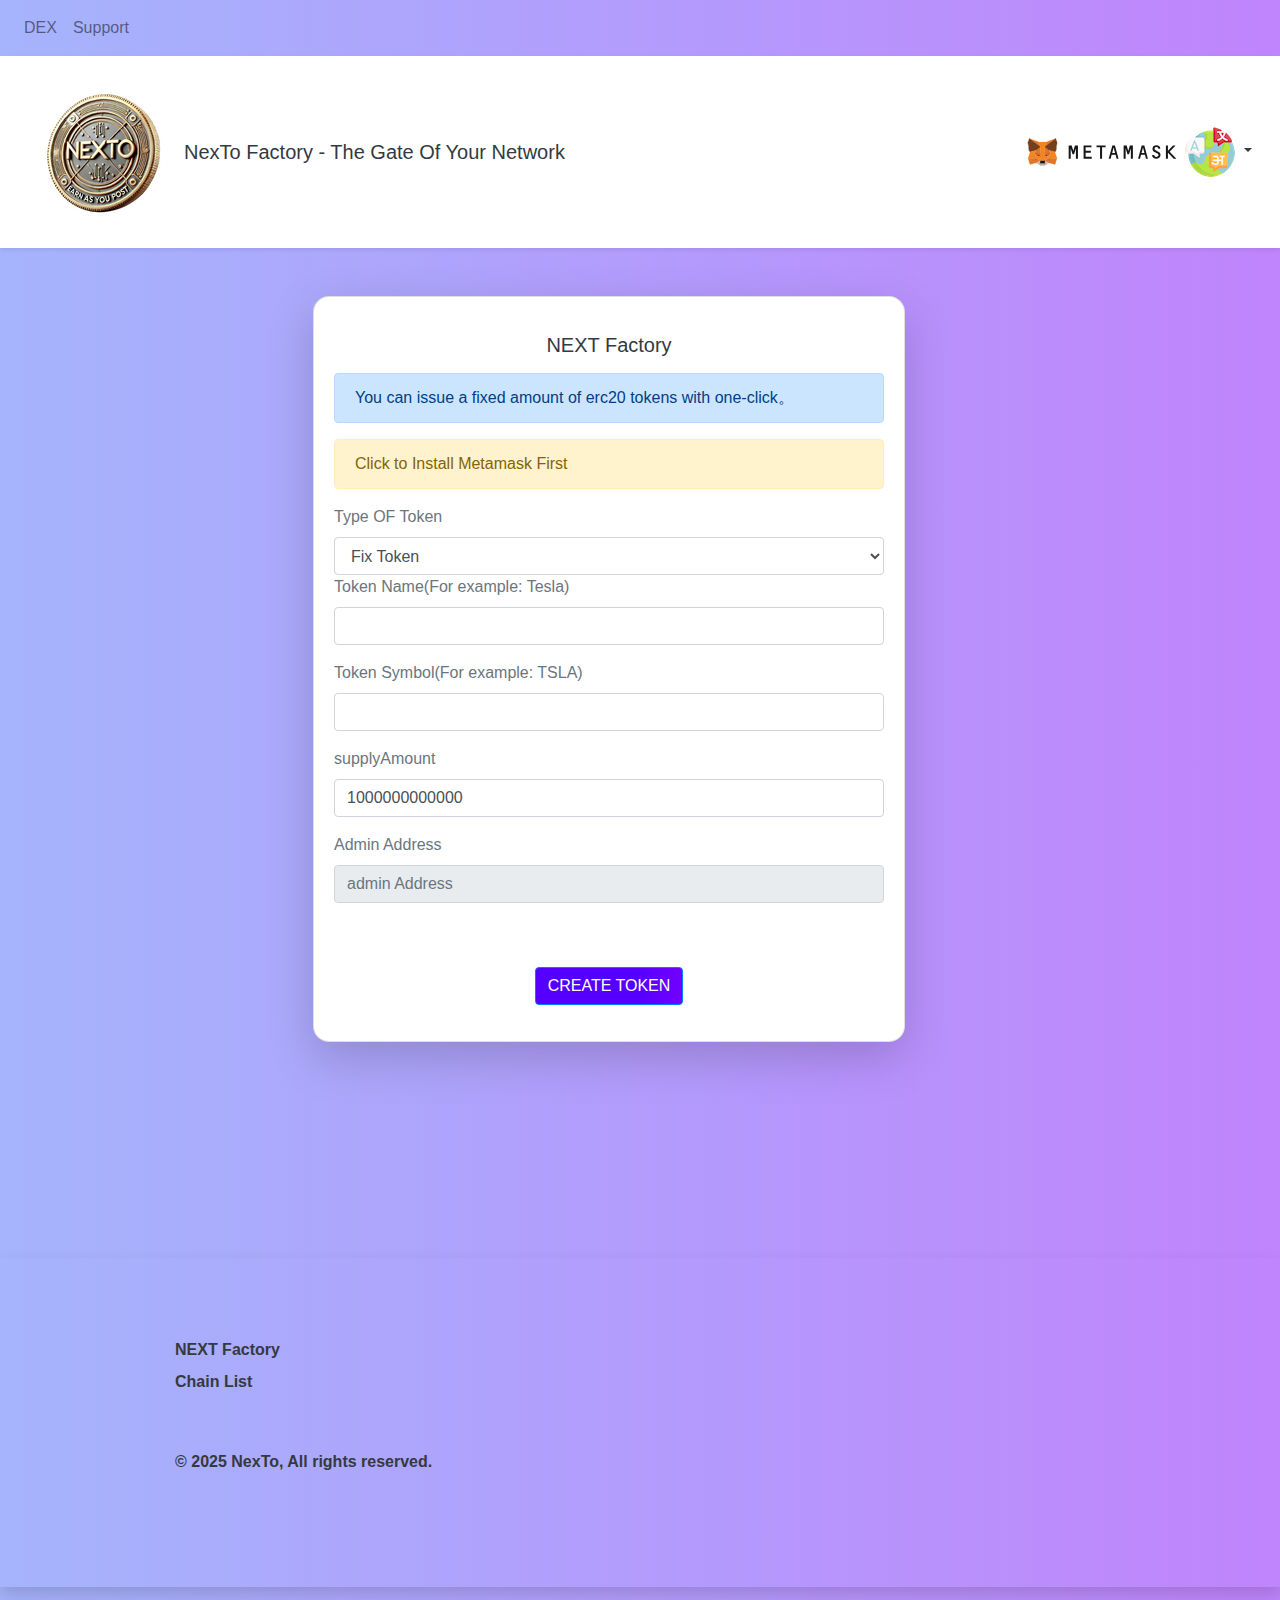
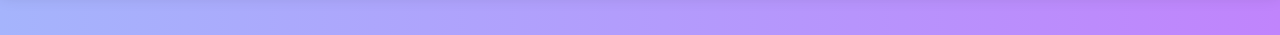
==== commit 0ad75f70: "[web]updates" ====
--- a/factory.html
+++ b/factory.html
@@ -60,7 +60,7 @@
 
 	<header class="d-flex flex-column flex-md-row align-items-center text-dark p-3 px-md-4 mb-3 bg-white  shadow-sm">
 		<img class="m-3" src="img/favicon/logo.png">
-		<p class="h5 my-0 me-md-auto fw-normal lang"    key="SetTitle" >NexTo Factory-Issuing your own token on the Ethereum/ETH-clone with One-Click</p>
+		<p class="h5 my-0 me-md-auto fw-normal lang"    key="SetTitle" >NexTo Factory - The Gate Of Your Network</p>
 
 
 		<ul class="navbar-nav align-items-lg-center ml-lg-auto">
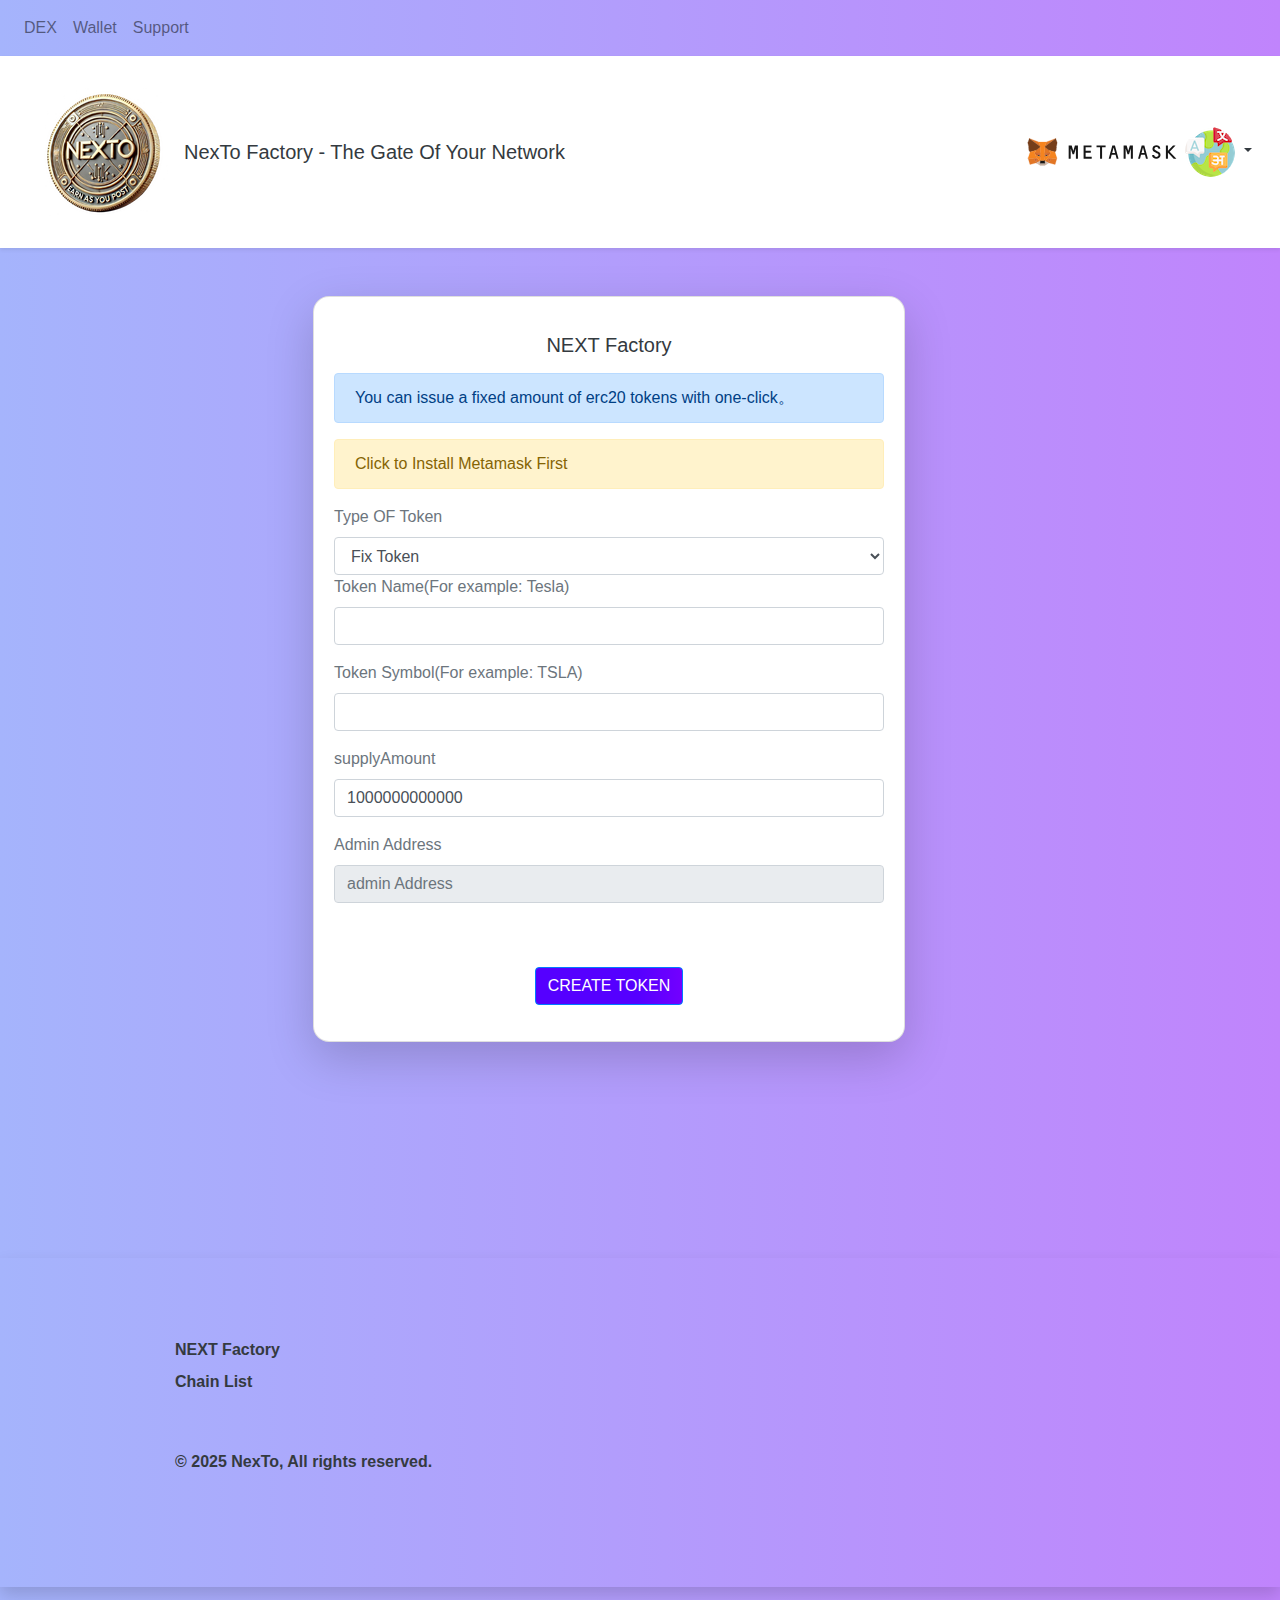
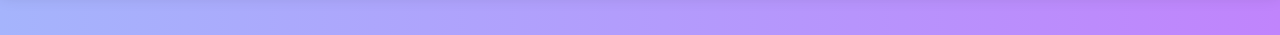
==== commit ef7b77c8: "[web]added wallet" ====
--- a/factory.html
+++ b/factory.html
@@ -37,6 +37,10 @@
 	       
       <li class="nav-item">
         <a class="nav-link" target="_blank" href="https://nextodex.club">DEX</a>
+      </li>
+
+      <li class="nav-item">
+        <a class="nav-link" target="_blank" href="/wallet">Wallet</a>
       </li>
       	    
       <li class="nav-item">
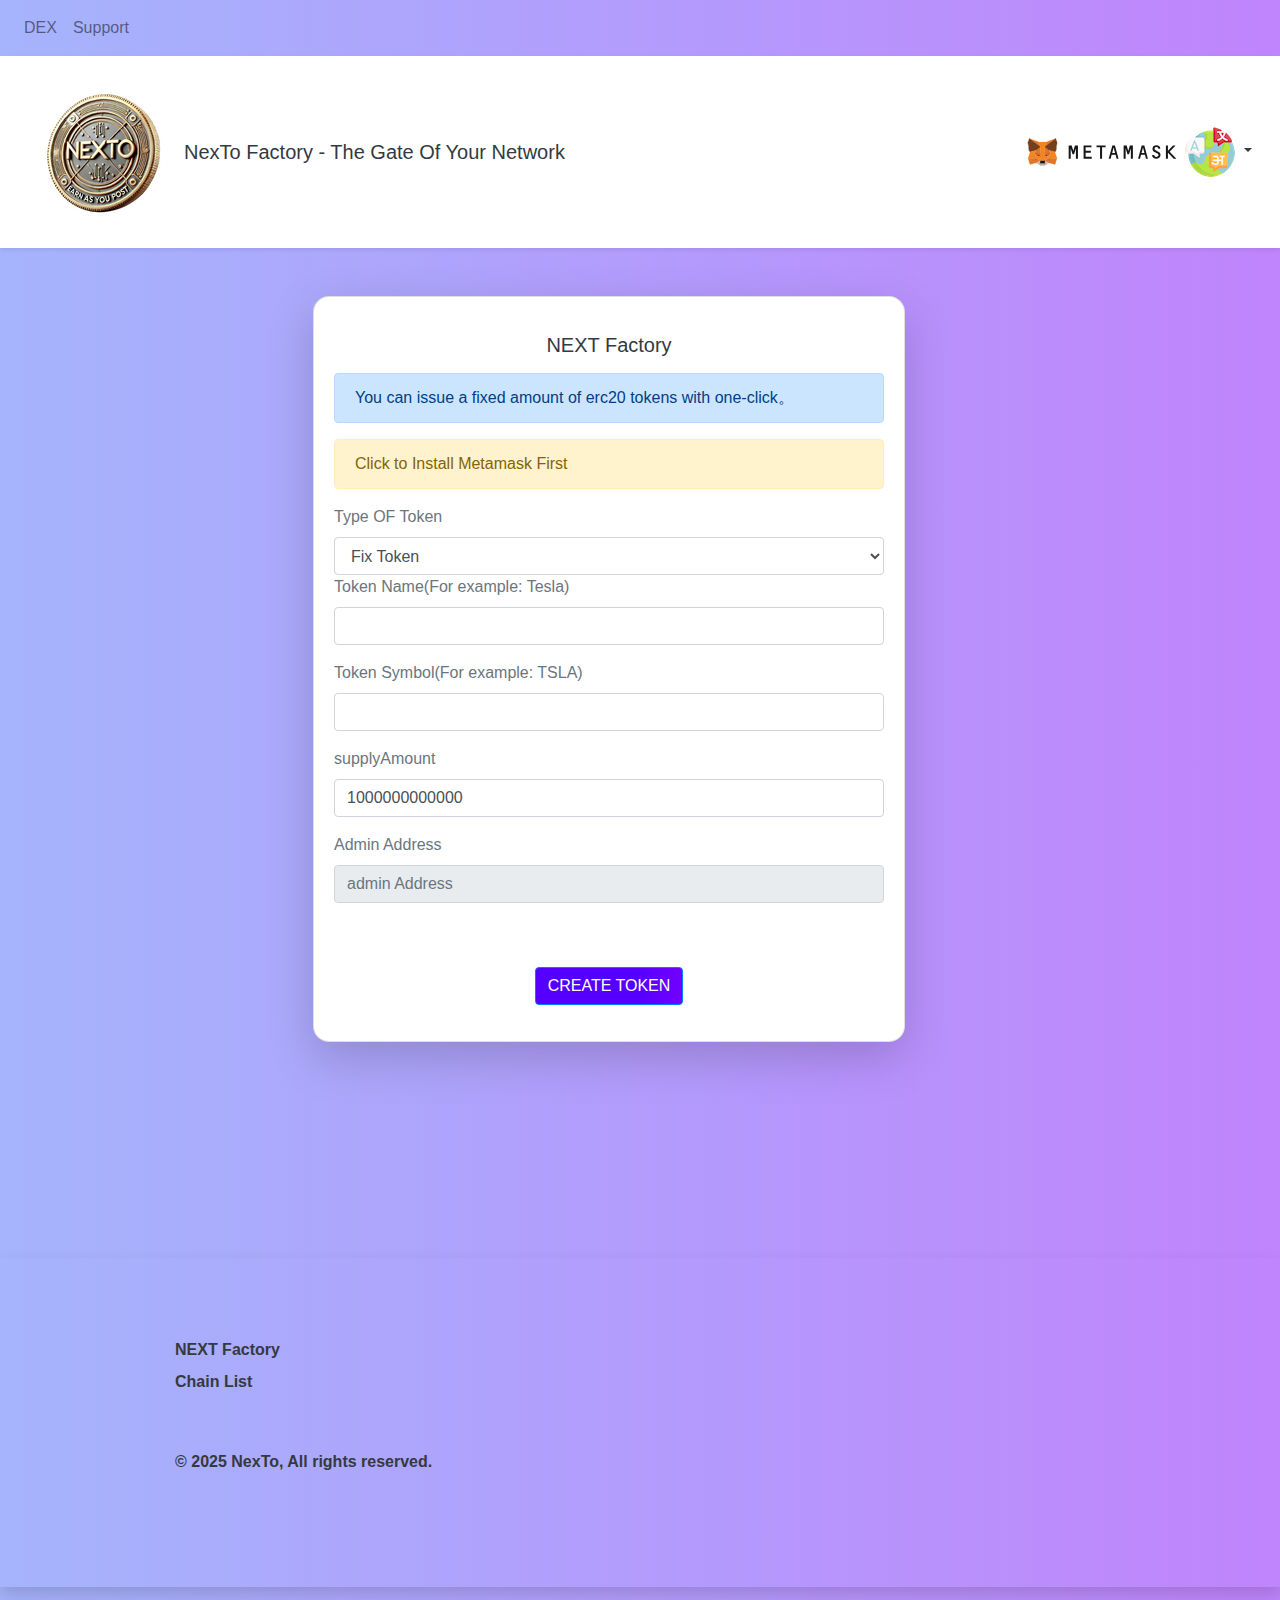
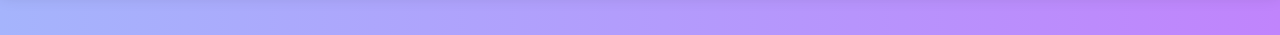
==== commit ebd843e7: "[web]no need since bridge token made" ====
--- a/factory.html
+++ b/factory.html
@@ -37,10 +37,6 @@
 	       
       <li class="nav-item">
         <a class="nav-link" target="_blank" href="https://nextodex.club">DEX</a>
-      </li>
-
-      <li class="nav-item">
-        <a class="nav-link" target="_blank" href="/wallet">Wallet</a>
       </li>
       	    
       <li class="nav-item">
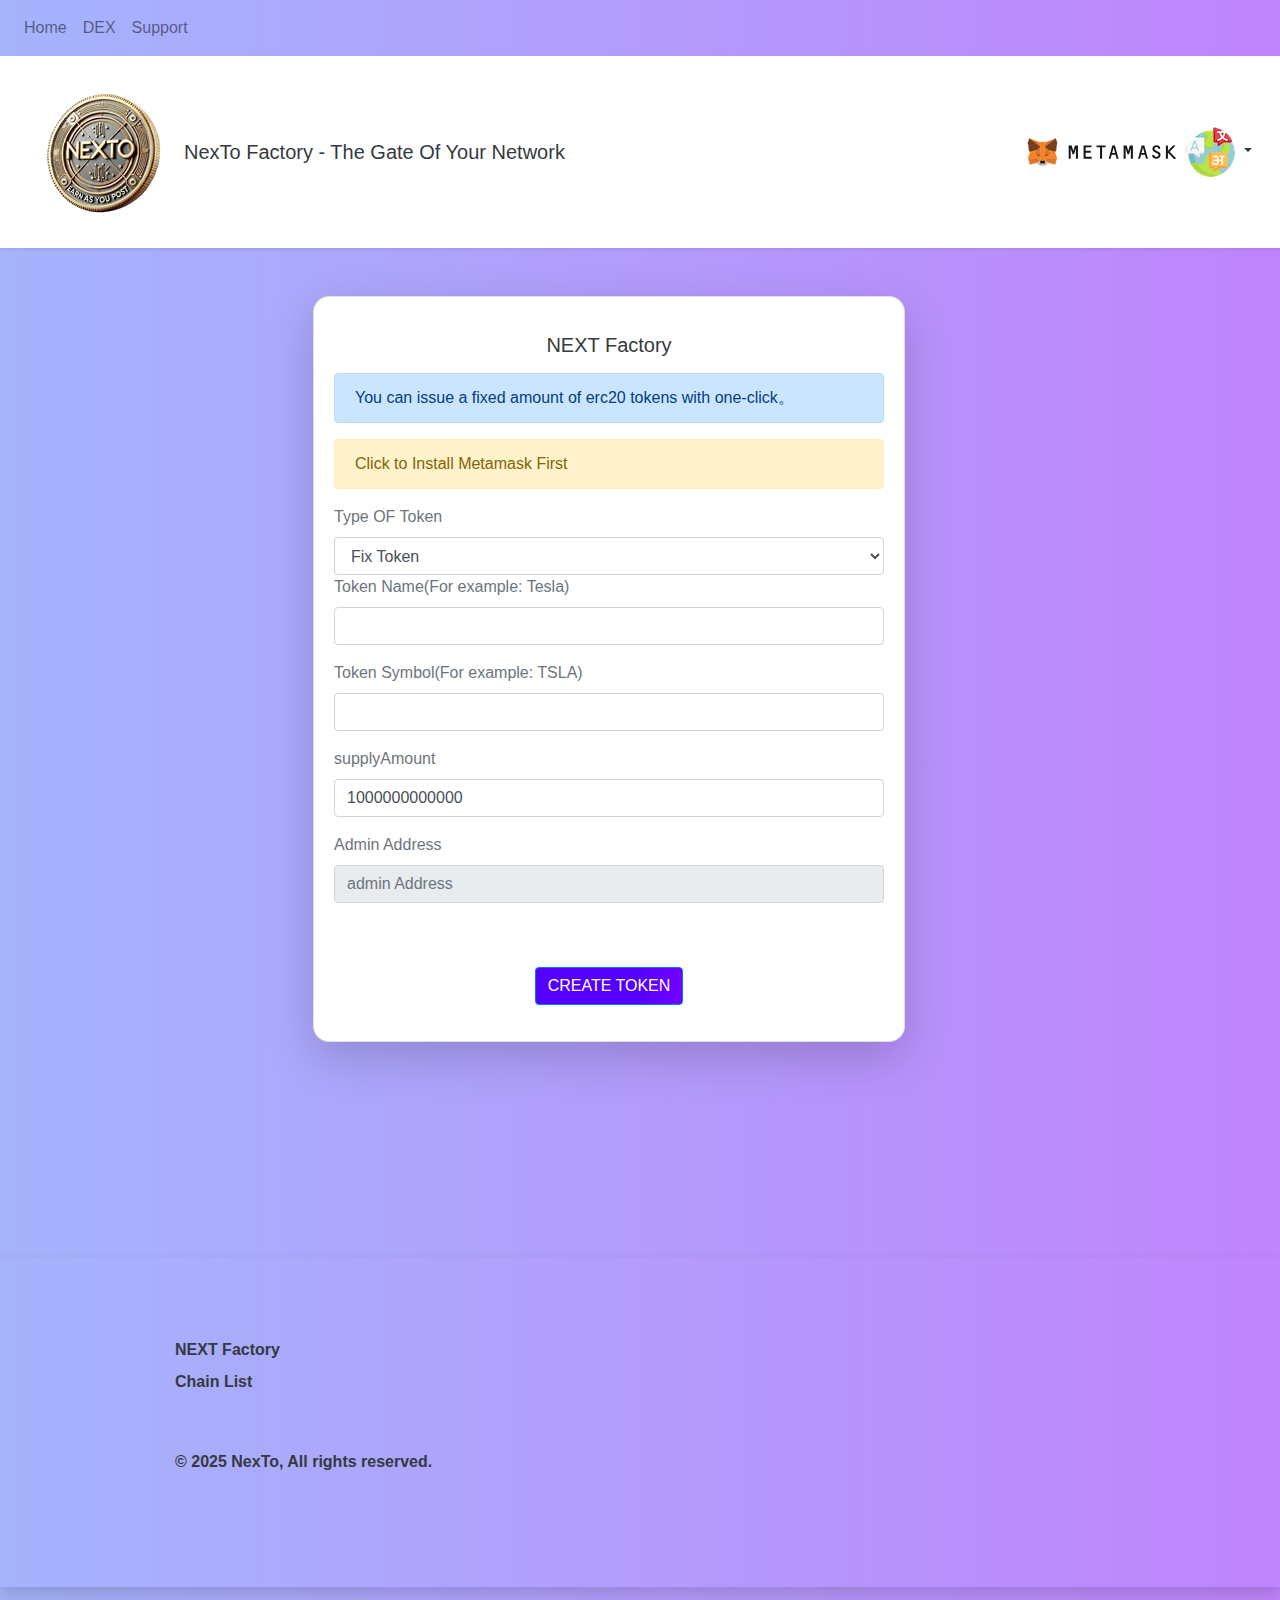
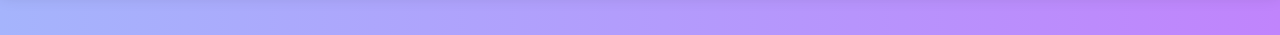
==== commit fe28404c: "[web]no need since bridge token made" ====
--- a/factory.html
+++ b/factory.html
@@ -34,6 +34,10 @@
   </button>
   <div class="collapse navbar-collapse" id="navbarNavDropdown">
     <ul class="navbar-nav">
+
+      <li class="nav-item">
+        <a class="nav-link" target="_blank" href="/">Home</a>
+      </li>
 	       
       <li class="nav-item">
         <a class="nav-link" target="_blank" href="https://nextodex.club">DEX</a>
